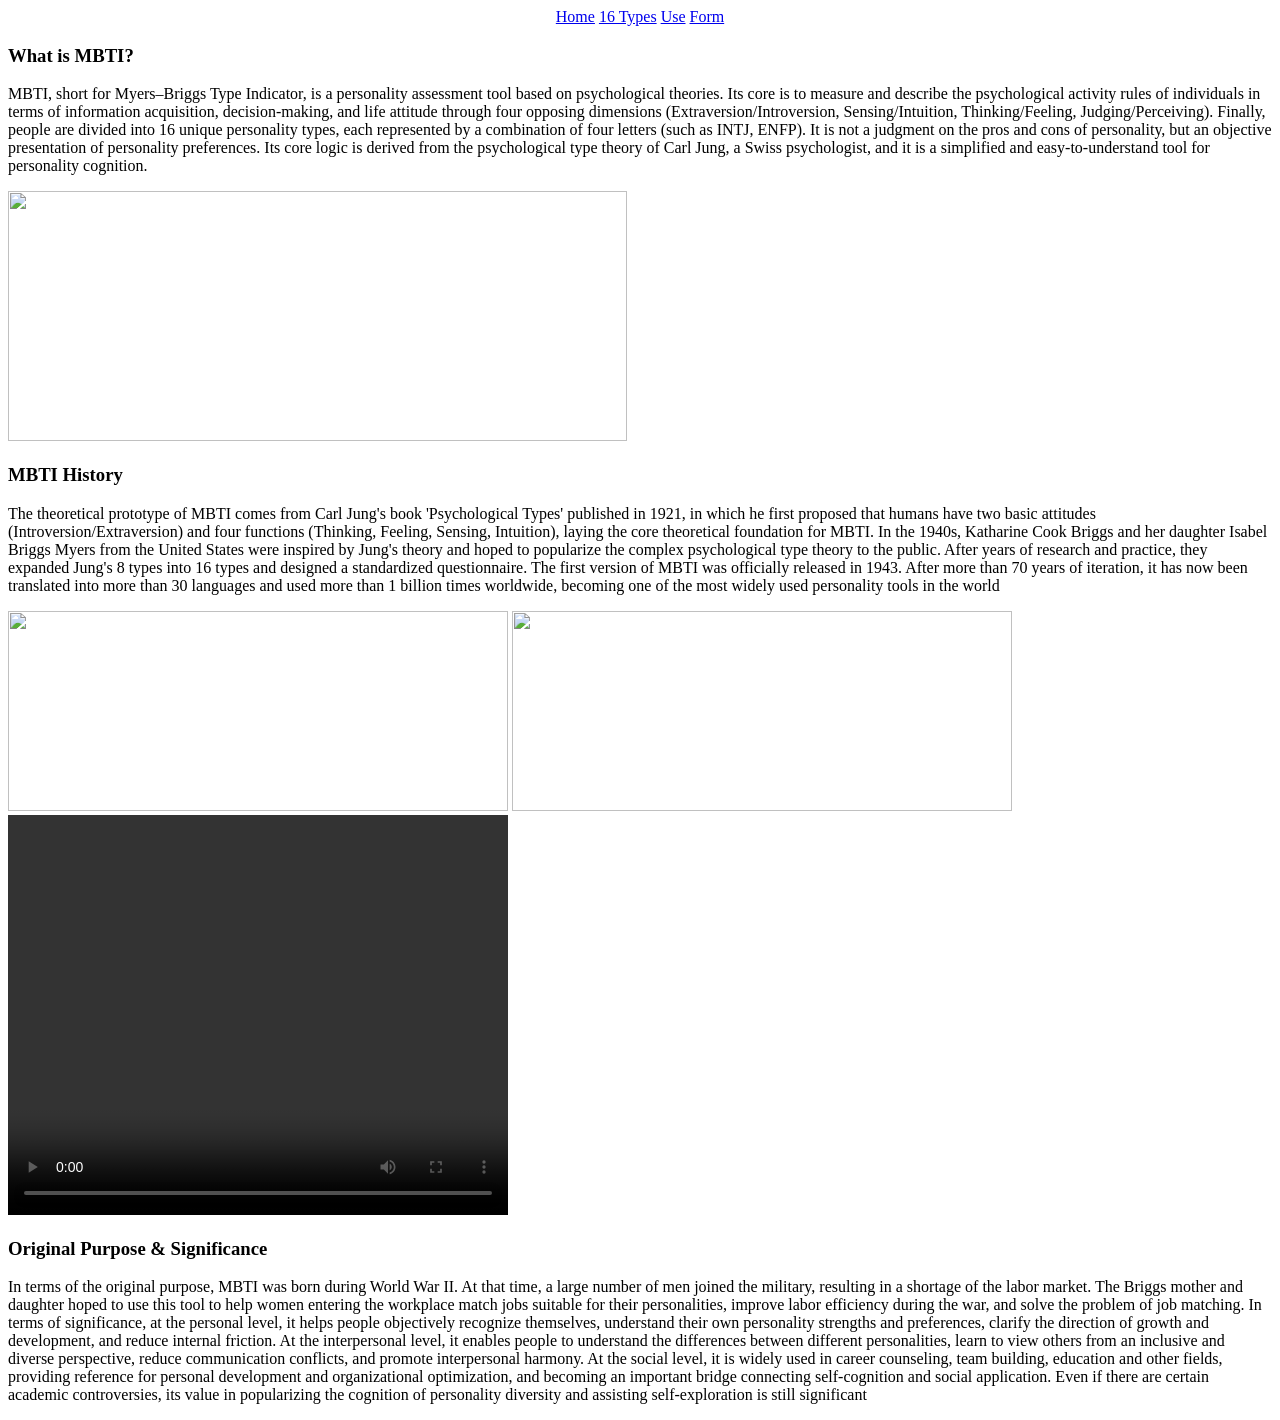
==== index.html @ 940ef610 "Create index.html" ====
<!DOCTYPE html>
<html>
<head>
	<meta name='description' content='This website is provide information about MBTI,for people who do not know or want to learn more about MBTI'>
	<meta name='keywords' content='MBTI,16 types, Personality'>
	<link href='style.css' type='text/css' rel='stylesheet'>
	<title>Basic Information about MBTI</title>


</head>
<body class='hbg'>
	<center><nav>
		<a class='n' href='home.html'>Home</a>
		<a class='n' href='16 Types.html'>16 Types</a>
		<a class='n' href='Use.html'>Use</a>
		<a class='n' href='form.html'>Form</a>
	</nav></center>

	<div class='rowtwo'>
		<div class='col'>
			<h3>What is MBTI?</h3>
			<p>MBTI, short for Myers–Briggs Type Indicator, is a personality assessment tool based on psychological theories. Its core is to measure and describe the psychological activity rules of individuals in terms of information acquisition, decision-making, and life attitude through four opposing dimensions (Extraversion/Introversion, Sensing/Intuition, Thinking/Feeling, Judging/Perceiving). Finally, people are divided into 16 unique personality types, each represented by a combination of four letters (such as INTJ, ENFP). It is not a judgment on the pros and cons of personality, but an objective presentation of personality preferences. Its core logic is derived from the psychological type theory of Carl Jung, a Swiss psychologist, and it is a simplified and easy-to-understand tool for personality cognition.</p>
		</div>
		<div class='col'>
			<a href='https://www.bilibili.com/video/BV1ob411V7bF?t=3.1'><img src='https://i.pinimg.com/1200x/12/17/43/1217433e7dd8dd238965c8fd0ed3e424.jpg' width='70%' height='250px'></a>
		</div>
	</div>



	<div class='rowtwo'>
		<div class='coltwo'>
			<h3>MBTI History</h3>
	        <p>The theoretical prototype of MBTI comes from Carl Jung's book 'Psychological Types' published in 1921, in which he first proposed that humans have two basic attitudes (Introversion/Extraversion) and four functions (Thinking, Feeling, Sensing, Intuition), laying the core theoretical foundation for MBTI. In the 1940s, Katharine Cook Briggs and her daughter Isabel Briggs Myers from the United States were inspired by Jung's theory and hoped to popularize the complex psychological type theory to the public. After years of research and practice, they expanded Jung's 8 types into 16 types and designed a standardized questionnaire. The first version of MBTI was officially released in 1943. After more than 70 years of iteration, it has now been translated into more than 30 languages and used more than 1 billion times worldwide, becoming one of the most widely used personality tools in the world</p>
		</div>
		<div class='coltwo'>
			<img src='https://blogger.googleusercontent.com/img/b/R29vZ2xl/AVvXsEhxao6AfPzALGh0LKesW4fpYQu0hPc31ed8PatEdnFQp3ChdsnSwVTsY-g8mXPKcifJgXN3Zcwfs-aYzEE0LWLCZroFuPFIzevuNCmZ63ENMNV47-8ITOqS9OxebV4ix_LamGAzgg/s1600/Myersbriggs.png' width='500px' height='200px'>
			<img src='https://miro.medium.com/v2/resize:fit:768/0*NMCZ626AfuoCdqQR.jpg' width='500px' height='200px'>
		</div>
	</div>

	<div class='rowtwo'>
		<div class='colthree'>
			<video src='video.mp4' width="500px" height="400px" controls>
		</div>
		<div class='colthree'>
			<h3>Original Purpose & Significance</h3>
			<p>In terms of the original purpose, MBTI was born during World War II. At that time, a large number of men joined the military, resulting in a shortage of the labor market. The Briggs mother and daughter hoped to use this tool to help women entering the workplace match jobs suitable for their personalities, improve labor efficiency during the war, and solve the problem of job matching. In terms of significance, at the personal level, it helps people objectively recognize themselves, understand their own personality strengths and preferences, clarify the direction of growth and development, and reduce internal friction. At the interpersonal level, it enables people to understand the differences between different personalities, learn to view others from an inclusive and diverse perspective, reduce communication conflicts, and promote interpersonal harmony. At the social level, it is widely used in career counseling, team building, education and other fields, providing reference for personal development and organizational optimization, and becoming an important bridge connecting self-cognition and social application. Even if there are certain academic controversies, its value in popularizing the cognition of personality diversity and assisting self-exploration is still significant</p>
		</div>
		
	</div>



</body>
</html>
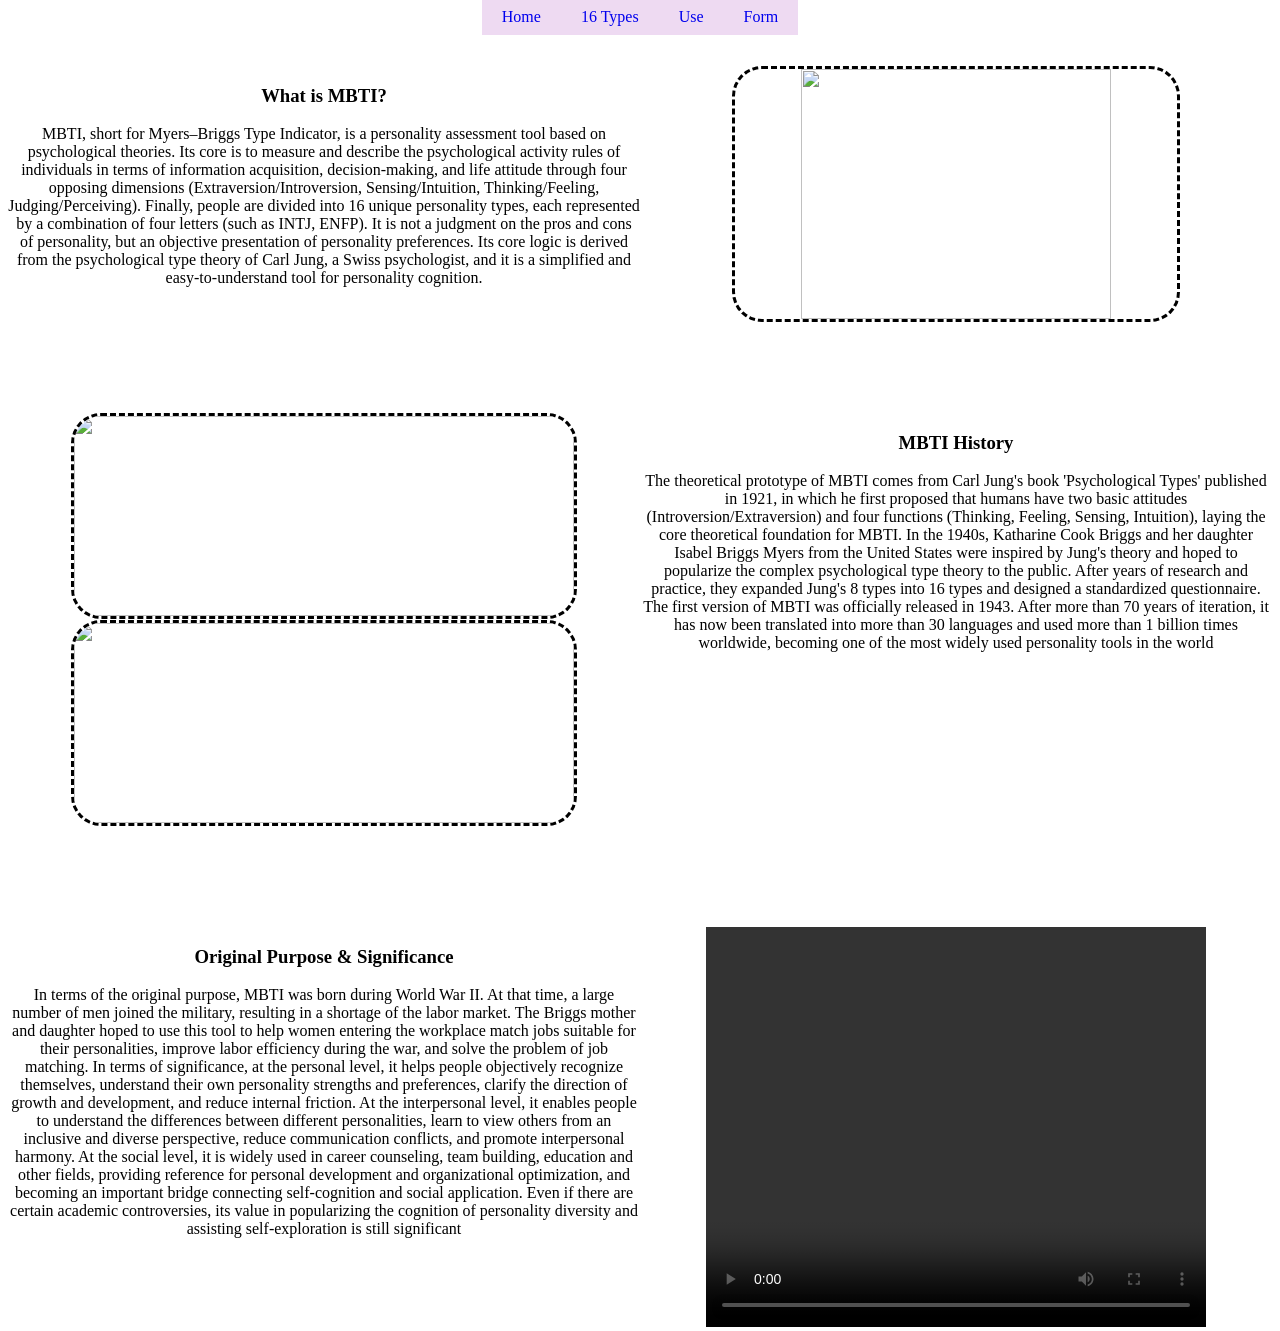
==== commit d6524973: "Update .DS_Store" ====
--- a/index.html
+++ b/index.html
@@ -10,7 +10,7 @@
 </head>
 <body class='hbg'>
 	<center><nav>
-		<a class='n' href='home.html'>Home</a>
+		<a class='n' href='index.html'>Home</a>
 		<a class='n' href='16 Types.html'>16 Types</a>
 		<a class='n' href='Use.html'>Use</a>
 		<a class='n' href='form.html'>Form</a>
--- a/style.css
+++ b/style.css
@@ -0,0 +1,136 @@
+/*navgation bar*/
+.n{
+	text-decoration:none;
+	padding:10px 20px;
+	background-color:rgb(238, 218, 242);
+	margin:-2px;
+}
+.n:hover{
+	background-color:lightblue;
+	color:white;
+	border:2px solid white;
+}
+
+/*home page*/
+.hbg{
+	background-image:url(https://i.pinimg.com/736x/34/38/2c/34382c23fe9644a7d49b545ddaa8990c.jpg);
+	background-attachment:fixed;
+	background-size:100% 100%;
+
+}
+.col{
+	width:50%;
+	float:left;
+	text-align:center;
+	margin-top:40px;
+	margin-bottom:50px;
+	font-family: cursive;
+}
+.coltwo{
+	width:50%;
+	float:right;
+	text-align:center;
+	margin-top:40px;
+	font-family:cursive;
+ }
+ .colthree{
+ 	margin-top:100px;
+ 	width:50%;
+	float:right;
+	text-align:center;
+	font-family:cursive;
+	
+ }
+
+
+/*16types page*/
+.tbg{
+	background-image:url(https://i.pinimg.com/736x/f6/93/55/f6935573b1955e937038a3b069399325.jpg);
+	background-attachment:fixed;
+	background-size:100% 100%;
+
+}
+.tcol{
+	width:50%;
+	float:left;
+	text-align:center;
+	margin-bottom:10px;
+	font-family:cursive;
+
+}
+img{
+	border-radius:30px;
+	 border:3px dashed black;
+}
+.toltwo{
+	width:24%;
+	float:left;
+	text-align:center;
+	margin-bottom:100px;
+	font-family:cursive;
+}
+.tolthree{
+	width:24%;
+	float:left;
+	text-align:center;
+	margin-bottom:100px;
+	font-family:cursive;
+}
+.tolfour{
+	width:24%;
+	float:left;
+	text-align:center;
+	margin-bottom:100px;
+	font-family:cursive;
+}
+.tolfive{
+	width:24%;
+	float:left;
+	text-align:center;
+	margin-bottom:100px;
+    font-family:cursive;
+}
+.row::after{
+    content: "";
+    display: table;
+    clear: both;
+}
+.type{
+	margin-top:-10px;
+}
+
+/*Use page*/
+.ubg{
+	background-image:url(https://i.pinimg.com/236x/33/f4/e8/33f4e8f28971513ad62b9a7116305ee6.jpg);
+	background-attachment:fixed;
+	background-size:100% 100%;
+
+}
+.ucol{
+	width:50%;
+	float:right;
+	text-align:center;
+	margin-bottom:100px;
+	font-family:cursive;
+}
+.ucoltwo{
+	width:33%;
+	float:right;
+	text-align:center;
+	margin-top:100px;
+	font-family:cursive;
+
+}
+.ucolthree{
+	width:33%;
+	float:right;
+	text-align:center;
+	font-family:cursive;
+
+}
+/*Form page*/
+.form{
+	background-image:url(https://i.pinimg.com/736x/3b/dc/29/3bdc293c18bf9c3de910d38da12fd053.jpg);
+	background-attachment:fixed;
+	background-size:100% 100%;
+}
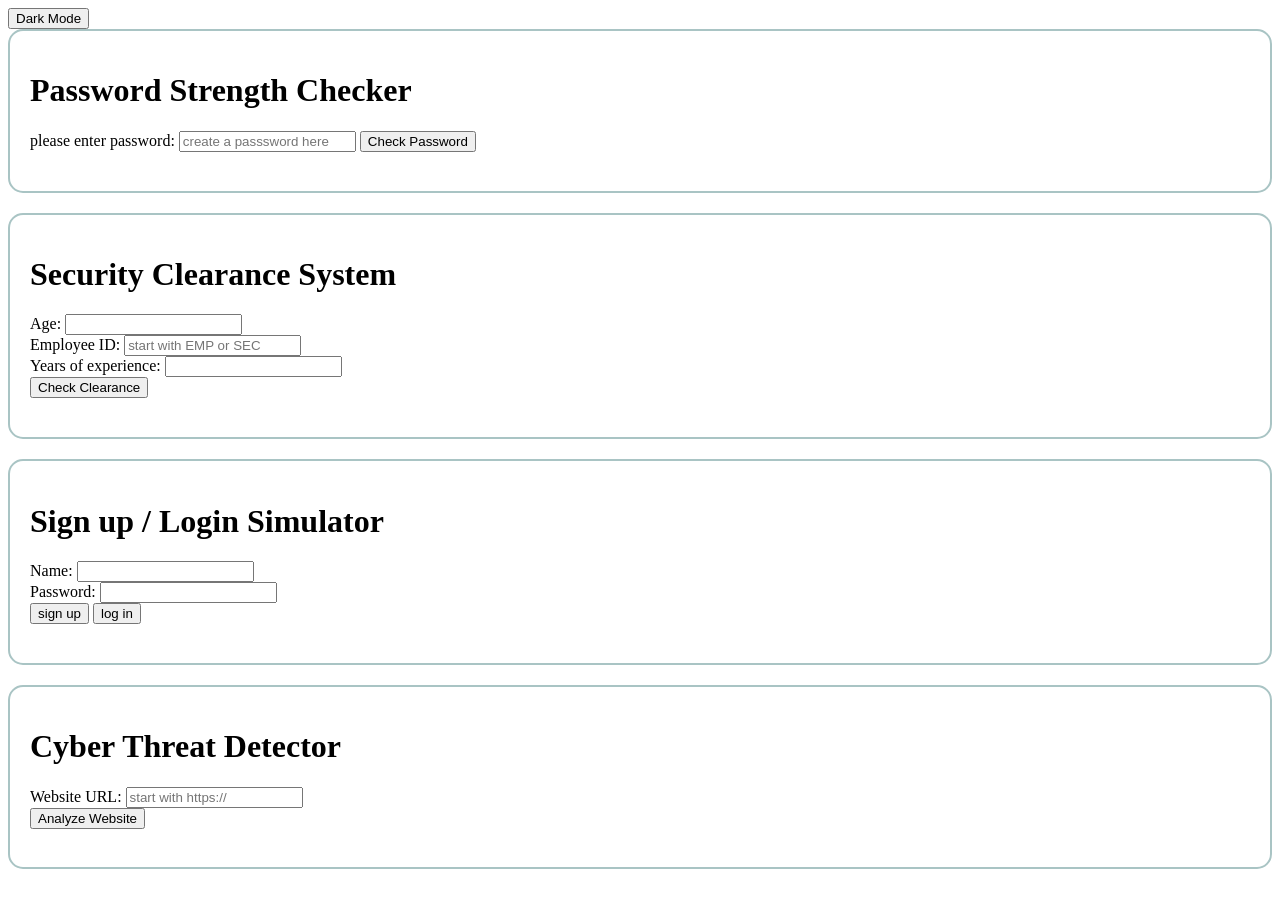
==== commit 3b3bf8e9: "remove" ====
--- a/index.html
+++ b/index.html
@@ -1,56 +1,185 @@
-<!DOCTYPE html>
+<!doctype html>
 <html>
-<head>
-	<meta name='description' content='This website is provide information about MBTI,for people who do not know or want to learn more about MBTI'>
-	<meta name='keywords' content='MBTI,16 types, Personality'>
-	<link href='style.css' type='text/css' rel='stylesheet'>
-	<title>Basic Information about MBTI</title>
+	<head>
+		<title>interactive website</title>
+		<style>
+			.section{
+				padding:20px;
+				margin-bottom:20px ;
+				border-radius:15px;
+				border:2px solid rgb(169, 196, 196);
+			}
+			button:hover{
+				background-color:rgb(170, 170, 191);
+        color: white;
+       }
+		</style>
+	</head>
+	<body id='body'>
+		<div>
+			<button id='dark' onclick='dark()'>Dark Mode</button>
+		</div>
+		<div class='section'>
+			<h1>Password Strength Checker</h1>
+			<label>please enter password:</label>
+			<input type='text' id='password' placeholder="create a passsword here" >
+			<button onclick='check()'>Check Password</button>
+			<h3 id='result'></h3>
+		</div>
 
+		<div class='section'>
+			<h1>Security Clearance System</h1>
+        <label>Age:</label>
+        <input type='text' id='age'><br>
+        <label>Employee ID:</label>
+        <input type='text' id='emId' placeholder="start with EMP or SEC"><br>
+        <label>Years of experience:</label>
+        <input type='text' id='experience'><br>
+        <button onclick='checkClearance()'>Check Clearance</button>
+        <h3 id='clearanceResult'></h3>
+		</div>
 
-</head>
-<body class='hbg'>
-	<center><nav>
-		<a class='n' href='index.html'>Home</a>
-		<a class='n' href='16 Types.html'>16 Types</a>
-		<a class='n' href='Use.html'>Use</a>
-		<a class='n' href='form.html'>Form</a>
-	</nav></center>
+		<div class='section'>
+		    <h1>Sign up / Login Simulator</h1>
+            <label>Name:</label>
+            <input type='text' id='name'><br>
+            <label>Password:</label>
+            <input type='password' id='psw'><br>
+            <button onclick='getpsw()'>sign up</button>
+            <button onclick='signin()'>log in</button>
+            <h3 id='result2' class="result"></h3>	
+		</div>
 
-	<div class='rowtwo'>
-		<div class='col'>
-			<h3>What is MBTI?</h3>
-			<p>MBTI, short for Myers–Briggs Type Indicator, is a personality assessment tool based on psychological theories. Its core is to measure and describe the psychological activity rules of individuals in terms of information acquisition, decision-making, and life attitude through four opposing dimensions (Extraversion/Introversion, Sensing/Intuition, Thinking/Feeling, Judging/Perceiving). Finally, people are divided into 16 unique personality types, each represented by a combination of four letters (such as INTJ, ENFP). It is not a judgment on the pros and cons of personality, but an objective presentation of personality preferences. Its core logic is derived from the psychological type theory of Carl Jung, a Swiss psychologist, and it is a simplified and easy-to-understand tool for personality cognition.</p>
+		<div class='section'>
+			<h1>Cyber Threat Detector</h1>
+        <label>Website URL:</label>
+        <input type='text' id='url' placeholder="start with https://"><br>
+        <button onclick='analyze()'>Analyze Website</button>
+        <h3 id='threatResult'></h3>
 		</div>
-		<div class='col'>
-			<a href='https://www.bilibili.com/video/BV1ob411V7bF?t=3.1'><img src='https://i.pinimg.com/1200x/12/17/43/1217433e7dd8dd238965c8fd0ed3e424.jpg' width='70%' height='250px'></a>
-		</div>
-	</div>
+		<script>
+			//section 1 Password Strength Checker //
+			function check(){
+				let password = document.getElementById('password').value;
+				let result = '';
+				if(password.length<12){
+					result+='Password too short.<br>';
+				}
+				if (!/[A-Z]/.test(password)) {
+                    result += 'Missing uppercase letter <br>';
+                }
+                if (!/[a-z]/.test(password)) {
+                  result += 'Missing lowercase letter <br>';
+                }
+                if (!/[!@#$%^&*()_+\-=\[\]{};':"\\|,.<>\/?~`]/.test(password)) {
+                  result += 'Missing punctuation <br>';
+                }
+                if (password.includes(' ')) {
+                  result += 'Password cannot contain spaces <br>';
+                }
+                if(password.length >= 12 && /[A-Z]/.test(password) && /[a-z]/.test(password) && /[!@#$%^&*()_+\-=\[\]{};':"\\|,.<>\/?~`]/.test(password) &&!password.includes(' ')){
+                    result = 'Strong Password';
+                }
+                document.getElementById('result').innerHTML = result;
+            }
+            //section 2 Security Clearance System//
+            function checkClearance() {
+            let age = document.getElementById('age').value;
+            let emId = document.getElementById('emId').value;
+            let experience = document.getElementById('experience').value;
+            if (!emId.startsWith('EMP') && !emId.startsWith('SEC')) {
+               document.getElementById('clearanceResult').innerHTML = 'invalid employee ID';
+                return;
+            }
+            if (age >= 25 && experience >= 5 && emId.startsWith('SEC')) {
+                document.getElementById('clearanceResult').innerHTML = 'Access Granted: Level 3';
+                return;
+            }
+            if (age >= 21 && experience >= 2 && emId.startsWith('EMP')) {
+                document.getElementById('clearanceResult').innerHTML = 'Access Granted: Level 2';
+                return;
+            }
+            if (age >= 18 && emId.startsWith('EMP')) {
+                document.getElementById('clearanceResult').innerHTML = 'Access Granted: Level 1';
+                return;
+            }
+            document.getElementById('clearanceResult').innerHTML = 'invalid employee ID';
+        }
+            
+          //section 3 Sign up / Login Simulator //
+            let database = [];
+            function getpsw(){
+            	let user_entered = document.getElementById('name').value;
+              let psw_entered = document.getElementById('psw').value;
+              let pair = (user_entered + ' ' + psw_entered).split(' ');
+            database.push(pair);
+            document.getElementById('result2').innerHTML = 'registration ok!';
+            }
 
+            function signin(){
+            let user_entered = document.getElementById('name').value;
+            let psw_entered = document.getElementById('psw').value;
+            for (let i = 0; i < database.length; i++) {
+                if (database[i][0] == user_entered && database[i][1] == psw_entered) {
+                   document.getElementById('result2').innerHTML = 'Login Successful';
+                    return;
+                }
+               }
+            for (let i = 0; i < database.length; i++) {
+                if (database[i][0] == user_entered) {
+                    document.getElementById('result2').innerHTML = 'Incorrect password';
+                    return;
+                }
+            }
+            document.getElementById('result2').innerHTML = 'Username not found';
+        }
 
+        //section 5 Cyber Threat Detector//
+        function analyze(){
+        	let url = document.getElementById('url').value;
+          let suspicious = false;
+            if (url.includes('free-money')) {
+                suspicious = true;
+            }
+            if (url.includes('hack')) {
+                suspicious = true;
+            }
+            if (url.includes('winner')) {
+                suspicious = true;
+            }
+            if (url.includes('bitcoin')) {
+                suspicious = true;
+            }
 
-	<div class='rowtwo'>
-		<div class='coltwo'>
-			<h3>MBTI History</h3>
-	        <p>The theoretical prototype of MBTI comes from Carl Jung's book 'Psychological Types' published in 1921, in which he first proposed that humans have two basic attitudes (Introversion/Extraversion) and four functions (Thinking, Feeling, Sensing, Intuition), laying the core theoretical foundation for MBTI. In the 1940s, Katharine Cook Briggs and her daughter Isabel Briggs Myers from the United States were inspired by Jung's theory and hoped to popularize the complex psychological type theory to the public. After years of research and practice, they expanded Jung's 8 types into 16 types and designed a standardized questionnaire. The first version of MBTI was officially released in 1943. After more than 70 years of iteration, it has now been translated into more than 30 languages and used more than 1 billion times worldwide, becoming one of the most widely used personality tools in the world</p>
-		</div>
-		<div class='coltwo'>
-			<img src='https://blogger.googleusercontent.com/img/b/R29vZ2xl/AVvXsEhxao6AfPzALGh0LKesW4fpYQu0hPc31ed8PatEdnFQp3ChdsnSwVTsY-g8mXPKcifJgXN3Zcwfs-aYzEE0LWLCZroFuPFIzevuNCmZ63ENMNV47-8ITOqS9OxebV4ix_LamGAzgg/s1600/Myersbriggs.png' width='500px' height='200px'>
-			<img src='https://miro.medium.com/v2/resize:fit:768/0*NMCZ626AfuoCdqQR.jpg' width='500px' height='200px'>
-		</div>
-	</div>
-
-	<div class='rowtwo'>
-		<div class='colthree'>
-			<video src='video.mp4' width="500px" height="400px" controls>
-		</div>
-		<div class='colthree'>
-			<h3>Original Purpose & Significance</h3>
-			<p>In terms of the original purpose, MBTI was born during World War II. At that time, a large number of men joined the military, resulting in a shortage of the labor market. The Briggs mother and daughter hoped to use this tool to help women entering the workplace match jobs suitable for their personalities, improve labor efficiency during the war, and solve the problem of job matching. In terms of significance, at the personal level, it helps people objectively recognize themselves, understand their own personality strengths and preferences, clarify the direction of growth and development, and reduce internal friction. At the interpersonal level, it enables people to understand the differences between different personalities, learn to view others from an inclusive and diverse perspective, reduce communication conflicts, and promote interpersonal harmony. At the social level, it is widely used in career counseling, team building, education and other fields, providing reference for personal development and organizational optimization, and becoming an important bridge connecting self-cognition and social application. Even if there are certain academic controversies, its value in popularizing the cognition of personality diversity and assisting self-exploration is still significant</p>
-		</div>
-		
-	</div>
-
-
-
-</body>
+            let link = url.startsWith('https://');
+            if (link){
+                document.getElementById('threatResult').innerHTML = 'Safe Website';
+            } 
+            else if (!link && suspicious) {
+                document.getElementById('threatResult').innerHTML = 'Dangerous Website';
+            } 
+            else if (!link && !suspicious) {
+                document.getElementById('threatResult').innerHTML = 'Suspicious Website';
+            } 
+            else {
+                document.getElementById('threatResult').innerHTML = 'Please enter a valid URL';
+            }
+        }
+        //section 4 dark mode button//
+        function dark(){
+        	let body = document.getElementById('body');
+          let dark = document.getElementById('dark');
+          if (body.style.backgroundColor =='black') {
+                body.style.backgroundColor = 'white';
+                body.style.color = 'black';
+                dark.innerHTML = 'Dark Mode';
+            } 
+            else {
+                body.style.backgroundColor = 'black';
+                body.style.color = 'white';
+                dark.innerHTML = 'Light Mode';
+            }
+        }        
+		</script>
+	</body>
 </html>
